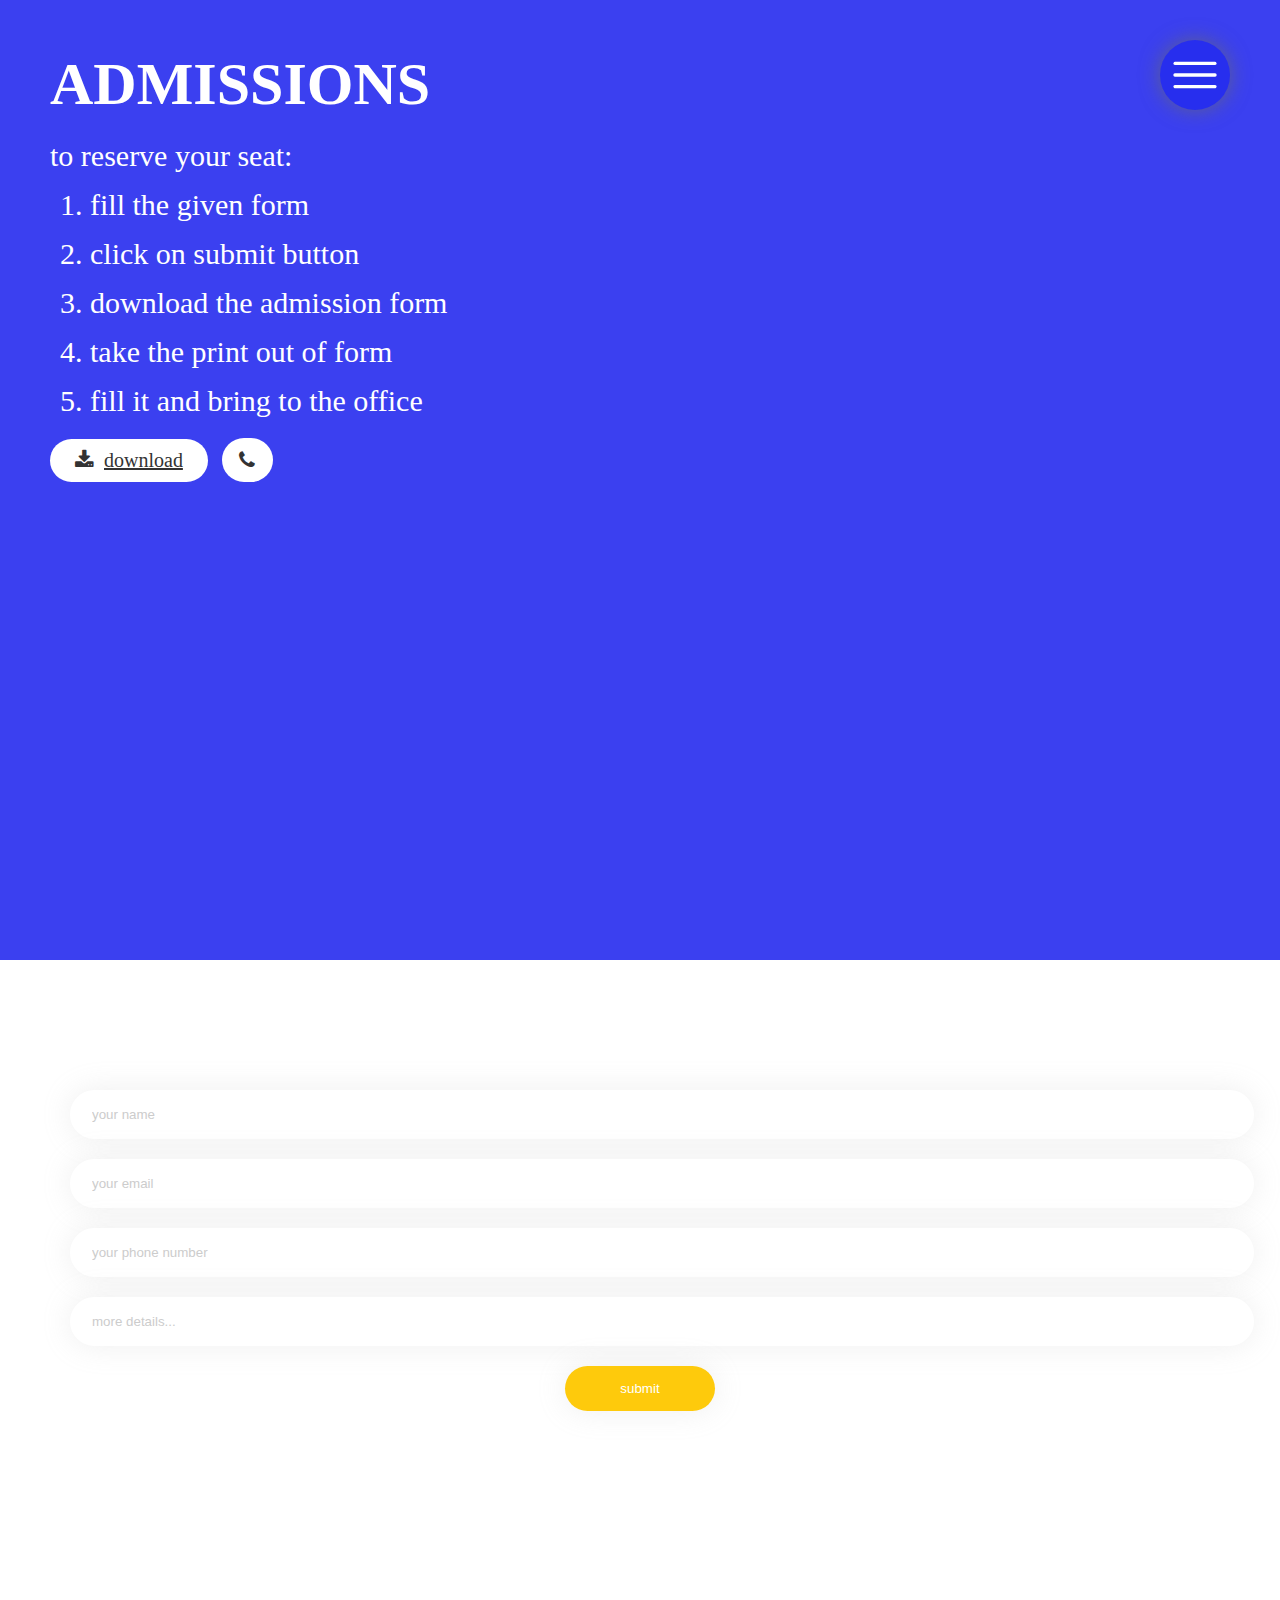
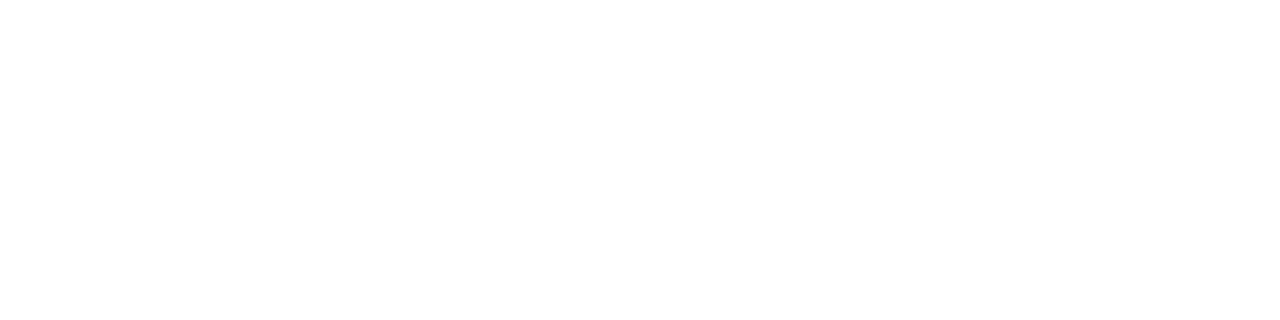
==== admission.html @ df4bfb01 "added admission page" ====
<!DOCTYPE html>
<html lang="en">
<head>
    <meta charset="UTF-8">
    <meta name="viewport" content="width=device-width, initial-scale=1.0">
    <meta http-equiv="X-UA-Compatible" content="ie=edge">
    <link href="https://stackpath.bootstrapcdn.com/font-awesome/4.7.0/css/font-awesome.min.css" rel="stylesheet" integrity="sha384-wvfXpqpZZVQGK6TAh5PVlGOfQNHSoD2xbE+QkPxCAFlNEevoEH3Sl0sibVcOQVnN" crossorigin="anonymous">
    <link rel="stylesheet" href="https://stackpath.bootstrapcdn.com/bootstrap/4.1.2/css/bootstrap.min.css" integrity="sha384-Smlep5jCw/wG7hdkwQ/Z5nLIefveQRIY9nfy6xoR1uRYBtpZgI6339F5dgvm/e9B" crossorigin="anonymous">
    <link rel="stylesheet" href="resourses/css/common.css">
    <link rel="stylesheet" href="resourses/css/style-admission.css">
    <title>Document</title>
</head>
<body>
    <a href="#" class="menu-icon"><img class="menu-icon-img" src="resourses/img/menu-icon.svg" alt="menu-icon"></a>
    <nav>
        <ul class="menu-list">
            <li><a href="#">home</a></li>
            <li><a href="#">admissions</a></li>
            <li><a href="#">directions</a></li>
            <li><a href="#">about us</a></li>
            <li><a href="#">contact</a></li>
        </ul>
    </nav>
    <div class="boss-container">
            <div class="row">
                <div class="col-sm-6 main-col-1">
                    <h1>admissions</h1>
                    <h2>to reserve your seat:
                        <ol>
                            <li>fill the given form</li>
                            <li>click on submit button</li>
                            <li>download the admission form</li>
                            <li>take the print out of form</li>
                            <li>fill it and bring to the office</li>
                        </ol>
                    </h2>
                    <div class="btn-container">
                        <a href="#" class="download-btn"><i class="fa fa-download" aria-hidden="true"></i>download</a>
                        <a href="tel:9550476617" class="call-btn"><i class="fa fa-phone" aria-hidden="true"></i></a>
                    </div>
                </div>
                <div class="col-sm-6 main-col-2">
                    <form action="mailto:syedzubairahmed001@gmail.com" target="_blank"  method="post" enctype="text/plain">
                        <input type="text" name="name" placeholder="your name">
                        <input type="text" name="email" placeholder="your email">
                        <input type="text" name="phone number" placeholder="your phone number">
                        <input type="text" name="more" placeholder="more details...">
                        <input type="submit" value="submit">
                    </form>
                </div>
            </div>
    </div>



    <script src="https://code.jquery.com/jquery-3.3.1.slim.min.js" integrity="sha384-q8i/X+965DzO0rT7abK41JStQIAqVgRVzpbzo5smXKp4YfRvH+8abtTE1Pi6jizo" crossorigin="anonymous"></script>
    <script src="https://cdnjs.cloudflare.com/ajax/libs/popper.js/1.14.3/umd/popper.min.js" integrity="sha384-ZMP7rVo3mIykV+2+9J3UJ46jBk0WLaUAdn689aCwoqbBJiSnjAK/l8WvCWPIPm49" crossorigin="anonymous"></script>
    <script src="https://stackpath.bootstrapcdn.com/bootstrap/4.1.2/js/bootstrap.min.js" integrity="sha384-o+RDsa0aLu++PJvFqy8fFScvbHFLtbvScb8AjopnFD+iEQ7wo/CG0xlczd+2O/em" crossorigin="anonymous"></script>
    <script
  src="https://code.jquery.com/jquery-3.3.1.min.js"
  integrity="sha256-FgpCb/KJQlLNfOu91ta32o/NMZxltwRo8QtmkMRdAu8="
  crossorigin="anonymous"></script>
    <script src="resourses/js/script-common.js"></script>
</body>
</html>
---- resourses/css/common.css ----
/*
    blue color : #3b40f0
    yellow color: #feca0c
*/
::selection{
    background-color: rgba(59, 65, 240, 0.952);
    color: #fff;
}
body{
    padding: 0;
    margin: 0;
    overflow-x: hidden;
}
html{
    overflow-x: hidden;
}
*{
    padding: 0;
    margin: 0;
    -webkit-tap-highlight-color: transparent !important;
}
/*__navigation__*/
.menu-icon{
    position: fixed;
    top: 40px;
    right: 50px;
    z-index: 99999;
}
.menu-icon-img{
    background-color: #272eee;
    padding: 10px;
    border-radius: 50%;
    box-shadow: 0 0 20px rgba(105, 105, 105, 0.75);
    width: 50px;
}
nav ul{
    display: none;
    position: fixed;
    top: 100px;
    right: 50px;
    background-color: #272eee;
    border-radius: 10px;
    box-shadow: 0 0 10px #555;
    z-index: 999;
}
nav ul li{
    list-style-type: none;
}
nav ul li a{
    color: #fff;
    font-weight: 300;
    font-size: 20px;
    border-radius: 10px;
    padding: 10px;
    display: inline-block;
    width: 150px;
    text-align: center;
    transition: all 0.3s;
}
nav ul li a:hover{
    background-color: #fff;
    color: #272eee;
    text-decoration: none;
    transform: scale(1.1);
    box-shadow: 0 1px 20px #555;
}
.menu-active{
    background-color: #ccc;
}

/*________media queries___________*/
@media only screen and (max-width:600px){
    .menu-icon{
        top: 30px;
        right: 20px;
    }
    nav ul{
        right: 30px;
    }
}
---- resourses/css/style-admission.css ----
/*
    blue color : #3b40f0
    yellow color: #feca0c
*/
body{
    background-color: #fff;
}
.main-col-1{
    padding: 30px;
    padding-left: 50px;
    height: 100vh;
    background-color: #3b40f0;
}
.main-col-2{
    padding: 30px;
    height: 100vh;
    background-color: #fff;
}
/*_________col-1________*/
h1{
    text-transform: uppercase;
    color: #fff;
    font-weight: 900;
    font-size: 60px;
    margin-top: 20px;
}
h2{
    color: #fff;
    font-size: 30px;
    font-weight: 300;
    margin-top: 20px;
}
h2 ol{
    padding-left: 40px;
}
h2 ol li{
    margin-top: 15px;
}
.download-btn{
    display: inline-block;
    color: #333;
    background-color: #fff;
    border-radius: 60px;
    font-size: 20px;
    padding: 10px 25px;
    margin-top: 20px;
    margin-right: 10px;
    transition: background-color 0.3s, color 0.2s;
}
.download-btn i{
    margin-right: 10px;
}
.download-btn:hover{
    text-decoration: none;
    background-color: #1a1d6d;
    color: #fff;
}
.call-btn{
    display: inline-block;
    color: #333;
    background-color: #fff;
    border-radius: 70px;
    font-size: 20px;
    padding: 10.5px 17.5px;
    margin-top: 20px;
    transition: background-color 0.3s, color 0.2s;
}
.call-btn:hover{
    text-decoration: none;
    background-color: #1a1d6d;
    color: #fff;
}
/*_________col-2_________*/
form{
    margin-top: 60px;
    padding: 40px;
}
input[type=text]{
    display: block;
    width: 100%;
    padding: 15px 20px;
    margin-bottom: 20px;
    border-radius: 80px;
    border: 2px solid #fff;
    color: #555;
    box-shadow: 0 0 30px rgba(177, 177, 177, 0.2);
    transition: border 0.3s;
}
input[type=text]::placeholder{
    color: #ccc;
}
input[type=text]:focus{
    outline-color: transparent;
    border: 2px solid #3b40f0;
}
input[type=submit]{
    background-color: #feca0c;
    cursor: pointer;
    display: block;
    margin: 0 auto;
    margin-top: 10px;
    width: 150px;
    padding: 15px 0;
    border: none;
    color: #fff;
    border-radius: 60px;
    box-shadow: 0 0 30px rgba(177, 177, 177, 0.2);
    transition: all 0.3s;
}
input[type=submit]:focus{
    outline-color: transparent;
    background-color: #3b40f0;
}
input[type=submit]:hover{
    background-color: #3b40f0;
}
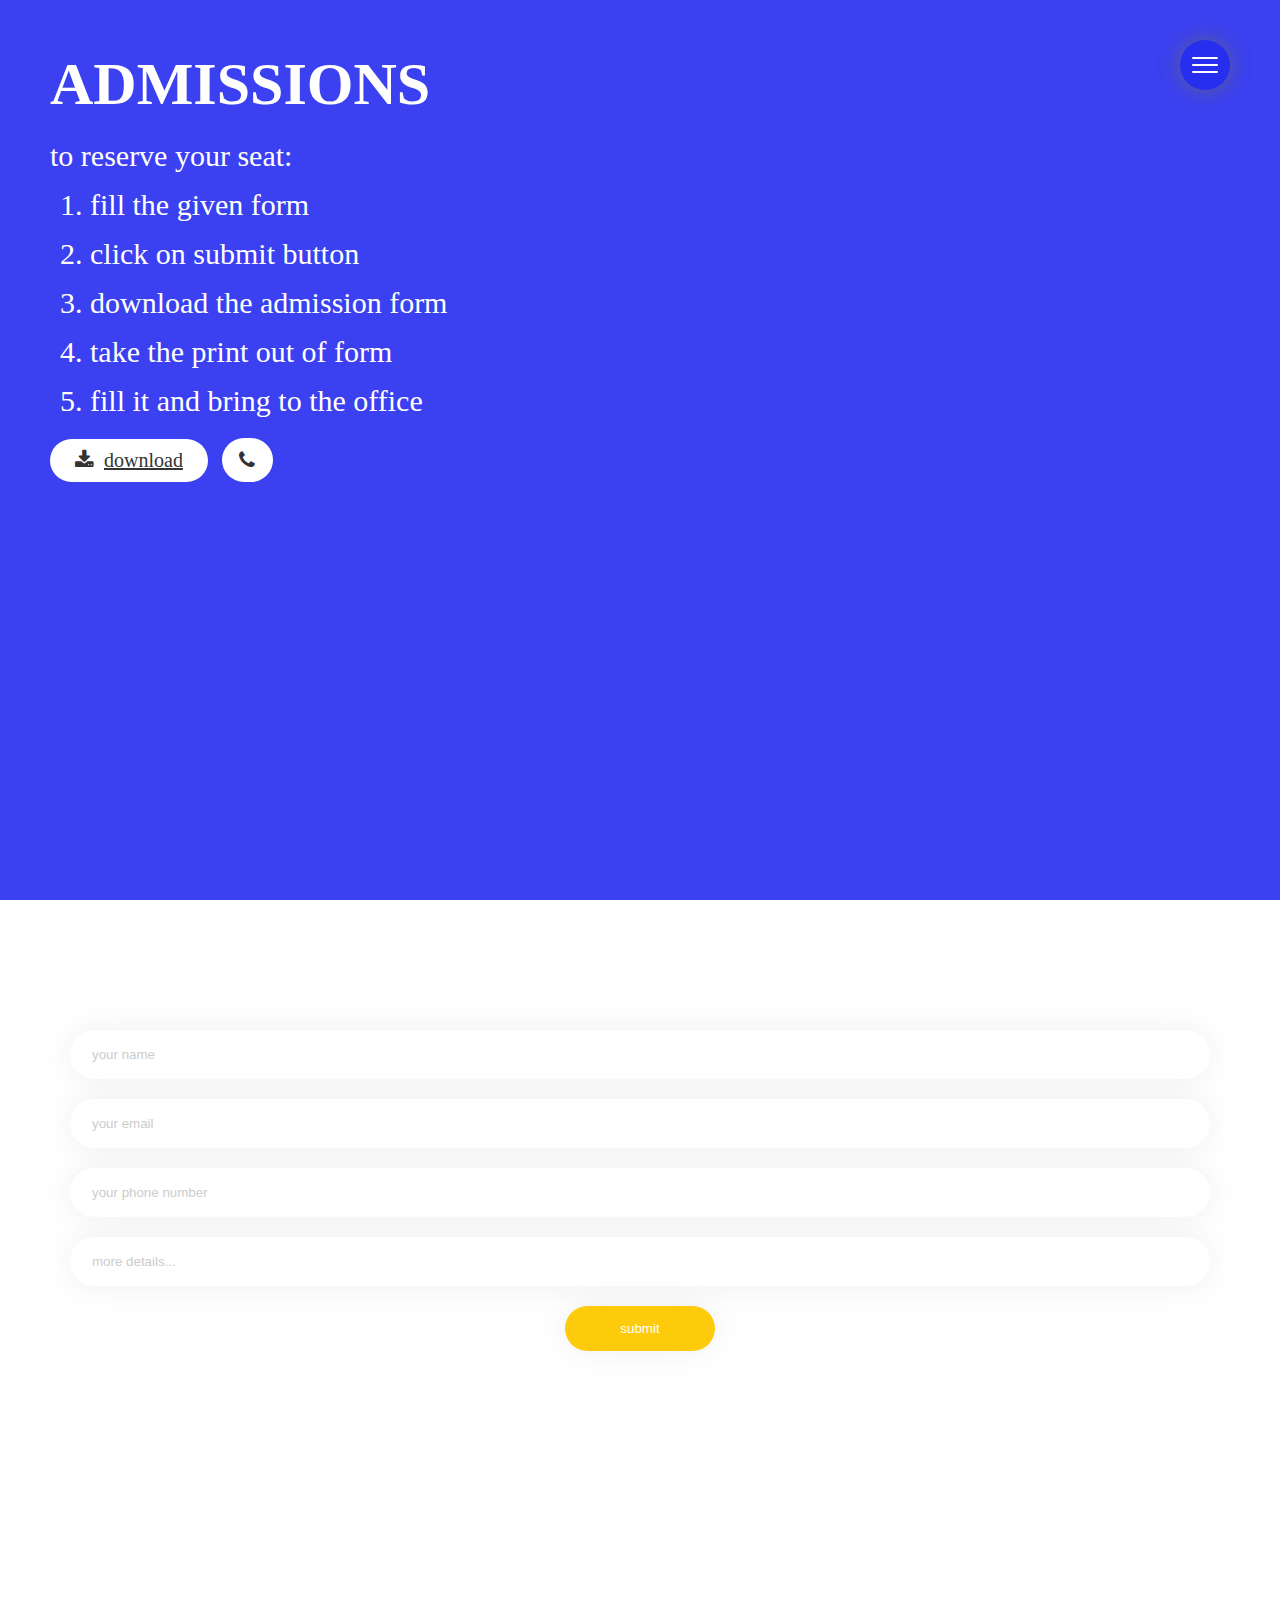
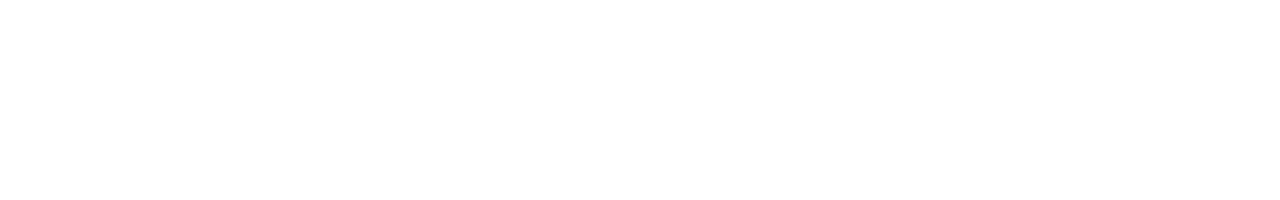
==== commit a57f9dd6: "added in the info section and footer section" ====
--- a/admission.html
+++ b/admission.html
@@ -14,7 +14,7 @@
     <a href="#" class="menu-icon"><img class="menu-icon-img" src="resourses/img/menu-icon.svg" alt="menu-icon"></a>
     <nav>
         <ul class="menu-list">
-            <li><a href="#">home</a></li>
+            <li><a href="index.html">home</a></li>
             <li><a href="#">admissions</a></li>
             <li><a href="#">directions</a></li>
             <li><a href="#">about us</a></li>
@@ -23,7 +23,7 @@
     </nav>
     <div class="boss-container">
             <div class="row">
-                <div class="col-sm-6 main-col-1">
+                <div class="col-sm-12 col-md-6 main-col-1">
                     <h1>admissions</h1>
                     <h2>to reserve your seat:
                         <ol>
@@ -39,7 +39,7 @@
                         <a href="tel:9550476617" class="call-btn"><i class="fa fa-phone" aria-hidden="true"></i></a>
                     </div>
                 </div>
-                <div class="col-sm-6 main-col-2">
+                <div class="col-sm-12 col-md-6 main-col-2">
                     <form action="mailto:syedzubairahmed001@gmail.com" target="_blank"  method="post" enctype="text/plain">
                         <input type="text" name="name" placeholder="your name">
                         <input type="text" name="email" placeholder="your email">
--- a/resourses/css/common.css
+++ b/resourses/css/common.css
@@ -18,6 +18,7 @@
     padding: 0;
     margin: 0;
     -webkit-tap-highlight-color: transparent !important;
+    box-sizing: border-box;
 }
 /*__navigation__*/
 .menu-icon{
--- a/resourses/css/style-admission.css
+++ b/resourses/css/style-admission.css
@@ -45,7 +45,7 @@
     padding: 10px 25px;
     margin-top: 20px;
     margin-right: 10px;
-    transition: background-color 0.3s, color 0.2s;
+    transition: background-color 0.2s, color 0.2s;
 }
 .download-btn i{
     margin-right: 10px;
@@ -63,7 +63,7 @@
     font-size: 20px;
     padding: 10.5px 17.5px;
     margin-top: 20px;
-    transition: background-color 0.3s, color 0.2s;
+    transition: background-color 0.2s, color 0.2s;
 }
 .call-btn:hover{
     text-decoration: none;
@@ -84,7 +84,7 @@
     border: 2px solid #fff;
     color: #555;
     box-shadow: 0 0 30px rgba(177, 177, 177, 0.2);
-    transition: border 0.3s;
+    transition: border 0.2s;
 }
 input[type=text]::placeholder{
     color: #ccc;
@@ -105,7 +105,7 @@
     color: #fff;
     border-radius: 60px;
     box-shadow: 0 0 30px rgba(177, 177, 177, 0.2);
-    transition: all 0.3s;
+    transition: all 0.2s;
 }
 input[type=submit]:focus{
     outline-color: transparent;
@@ -113,4 +113,42 @@
 }
 input[type=submit]:hover{
     background-color: #3b40f0;
+}
+/*________media queries_____*/
+@media only screen and (max-width:600px){
+    .main-col-1{
+        padding: 30px;
+    }
+    .main-col-2{
+        padding: 30px;
+        height: 100vh;
+        background-color: #fff;
+    }
+    /*_________col-1________*/
+    h1{
+        font-size: 40px;
+        margin-top: 40px;
+    }
+    h2{
+        font-size: 20px;
+        margin-top: 20px;
+    }
+    h2 ol{
+        padding-left: 40px;
+    }
+    .btn-container{
+        margin-left: 20px;;
+    }
+    .call-btn{
+        font-size: 15px;
+    }
+    .download-btn{
+        font-size: 15px;
+    }
+    /*col-2*/
+    form{
+        margin-top: 20px;
+        padding: 0px;
+    }
+
 }